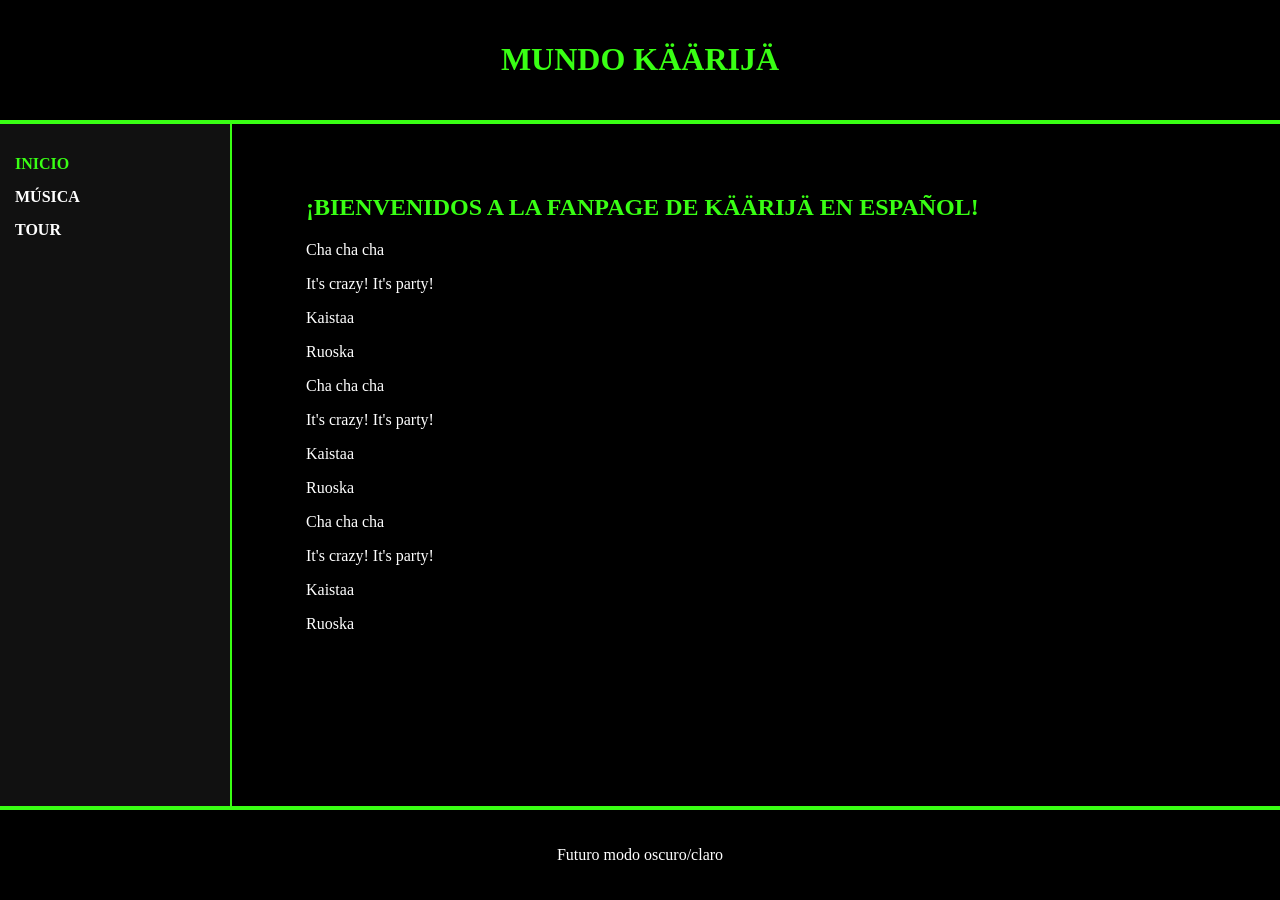
==== index.html @ b9b589a8 "index.html" ====
<!DOCTYPE html>
<html lang="es">
<head>
    <meta charset="UTF-8">
    <meta name="viewport" content="width=device-width, initial-scale=1.0">
    <link rel="icon" type="image/x-icon" href="favicon.ico"/>
    <title>Mundo Käärijä</title>
    <link rel="stylesheet" href="stylesheet.css">

</head>
<body>

    <header>
        <h1>Mundo Käärijä</h1>
    </header>

    <div class="wrapper">
        <nav>
            <ul class="nav-items-container">
                <li><a href="#" class="nav-link active">Inicio</a></li>
                <li><a href="#" class="nav-link">Música</a></li>
                <li><a href="#" class="nav-link">Tour</a></li>
            </ul>
        </nav>

        <main>
            <div class="main-container">
                <h2>¡Bienvenidos a la Fanpage de Käärijä en español!</h2>
                <p>Cha cha cha</p>
                <p>It's crazy! It's party!</p>
                <p>Kaistaa</p>
                <p>Ruoska</p>
                <p>Cha cha cha</p>
                <p>It's crazy! It's party!</p>
                <p>Kaistaa</p>
                <p>Ruoska</p>
                <p>Cha cha cha</p>
                <p>It's crazy! It's party!</p>
                <p>Kaistaa</p>
                <p>Ruoska</p>
            </div>
        </main>
    </div>

    <footer>
        <p>Futuro modo oscuro/claro</p>
    </footer>

</body>
</html>
---- stylesheet.css ----
:root { --neon: #39FF14; --black: #000000; }
body { background: var(--black); color: white; min-height: 100vh; display: flex; flex-direction: column; margin: 0; }
        
header { border-bottom: 4px solid var(--neon); padding: 20px; text-align: center; }
footer { border-top: 4px solid var(--neon); padding: 20px; text-align: center; margin-top: auto; }

.wrapper { display: flex; flex-grow: 1; }

nav { background: #111; padding: 15px; flex-shrink: 0; }

@media (min-width: 992px) {
    .wrapper { flex-direction: row; }
    nav { width: 200px; border-right: 2px solid var(--neon); }
    .nav-items-container { display: flex; flex-direction: column; list-style: none; padding: 0; gap: 15px; }
}

@media (max-width: 991px) {
    .wrapper { flex-direction: column; }
    nav { width: 100%; border-bottom: 2px solid var(--neon); box-sizing: border-box;}
    .nav-items-container { display: flex; flex-direction: row; justify-content: space-around; list-style: none; padding: 0; margin: 0; }
    main {
        padding: 20px !important; /* Un margen más pequeño para móvil */
        width: 100%;
        box-sizing: border-box;
    }
}

main { 
    flex-grow: 1; 
    padding: 50px; 
}

.main-container {
    max-width: 900px;
    margin: 0 auto;  
}

.nav-link { color: white !important; font-weight: bold; text-transform: uppercase; text-decoration: none; }
.nav-link:hover { color: var(--neon) !important; text-shadow: 0 0 10px var(--neon); }
.nav-link:active { transform: scale(0.8); opacity: 0.8;}
.nav-link.active { color: var(--neon) !important;}
h1, h2 { color: var(--neon); font-weight: 900; text-transform: uppercase; }
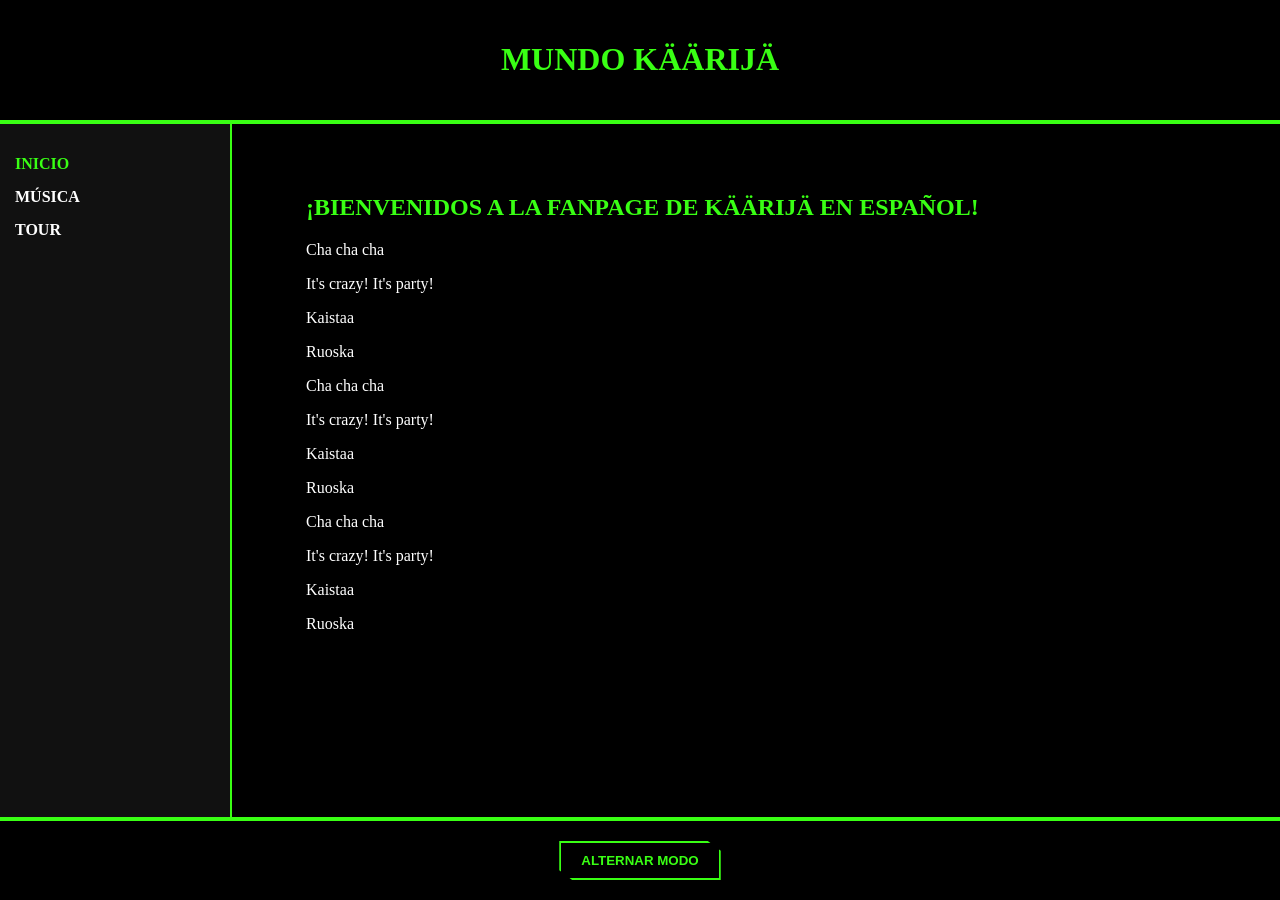
==== commit 06db341d: "Modo claro/oscuro" ====
--- a/index.html
+++ b/index.html
@@ -43,8 +43,28 @@
     </div>
 
     <footer>
-        <p>Futuro modo oscuro/claro</p>
+        <button id="theme-toggle">Alternar Modo</button>
     </footer>
+
+    <script>
+    const btn = document.getElementById('theme-toggle');
+    const currentTheme = localStorage.getItem('theme');
+
+
+    if (currentTheme === 'light') {
+        document.body.classList.add('light-mode');
+    }
+
+    btn.addEventListener('click', () => {
+        document.body.classList.toggle('light-mode');
+        
+        let theme = 'dark';
+        if (document.body.classList.contains('light-mode')) {
+            theme = 'light';
+        }
+        localStorage.setItem('theme', theme);
+    });
+</script>
 
 </body>
 </html>
--- a/stylesheet.css
+++ b/stylesheet.css
@@ -1,13 +1,14 @@
 
-:root { --neon: #39FF14; --black: #000000; }
-body { background: var(--black); color: white; min-height: 100vh; display: flex; flex-direction: column; margin: 0; }
+:root { --neon: #39FF14; --bg-color: #000000; --text-color: #ffffff; --nav-bg: #111111; --header-bg: #000000;}
+.light-mode {--bg-color: #ffffff; --text-color: #333333;--neon:  #2eb817;--header-bg: #f4f4f4; --nav-bg: #f4f4f4;}
+body { background: var(--bg-color);  color: var(--text-color); min-height: 100vh; display: flex; flex-direction: column; margin: 0; transition: background-color 0.3s, color 0.3s;}
         
-header { border-bottom: 4px solid var(--neon); padding: 20px; text-align: center; }
-footer { border-top: 4px solid var(--neon); padding: 20px; text-align: center; margin-top: auto; }
+header { border-bottom: 4px solid var(--neon); padding: 20px; text-align: center; background: var(--header-bg); }
+footer { border-top: 4px solid var(--neon); padding: 20px; text-align: center; margin-top: auto; background: var(--header-bg); }
 
 .wrapper { display: flex; flex-grow: 1; }
 
-nav { background: #111; padding: 15px; flex-shrink: 0; }
+nav { background: var(--nav-bg); padding: 15px; flex-shrink: 0; transition: background-color 0.3s; }
 
 @media (min-width: 992px) {
     .wrapper { flex-direction: row; }
@@ -36,8 +37,15 @@
     margin: 0 auto;  
 }
 
-.nav-link { color: white !important; font-weight: bold; text-transform: uppercase; text-decoration: none; }
+.nav-link { color: var(--text-color); font-weight: bold; text-transform: uppercase; text-decoration: none; }
 .nav-link:hover { color: var(--neon) !important; text-shadow: 0 0 10px var(--neon); }
 .nav-link:active { transform: scale(0.8); opacity: 0.8;}
 .nav-link.active { color: var(--neon) !important;}
 h1, h2 { color: var(--neon); font-weight: 900; text-transform: uppercase; }
+
+
+button {background: transparent; color: var(--neon); border: 2px solid var(--neon); padding: 10px 20px; font-weight: bold; text-transform: uppercase; cursor: pointer; position: relative; clip-path: polygon(92% 0, 100% 25%, 100% 100%, 8% 100%, 0% 75%, 0 0); transition: all 0.3s;}
+
+button:hover {background: var(--neon); color: var(--bg-color); box-shadow: 0 0 15px var(--neon);}
+
+button:active {transform: scale(0.95); filter: brightness(0.8);}
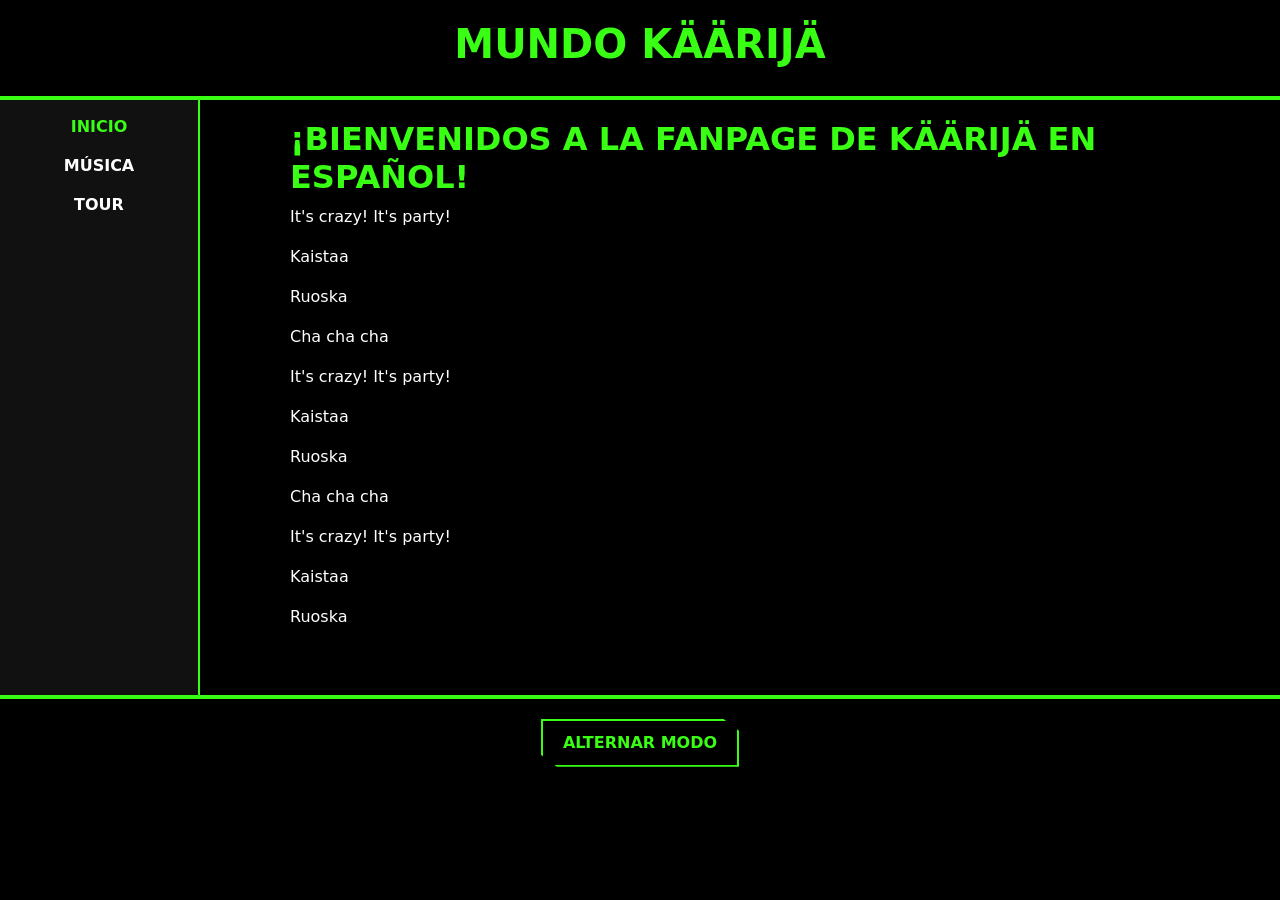
==== commit 4fbc57bf: "Elementos Bootstrap" ====
--- a/index.html
+++ b/index.html
@@ -5,29 +5,30 @@
     <meta name="viewport" content="width=device-width, initial-scale=1.0">
     <link rel="icon" type="image/x-icon" href="favicon.ico"/>
     <title>Mundo Käärijä</title>
+    <link href="https://cdn.jsdelivr.net/npm/bootstrap@5.3.3/dist/css/bootstrap.min.css" rel="stylesheet">
+
     <link rel="stylesheet" href="stylesheet.css">
 
 </head>
 <body>
-
+<div class="container-fluid text-center p-0">
     <header>
-        <h1>Mundo Käärijä</h1>
+            <h1>Mundo Käärijä</h1>
     </header>
 
-    <div class="wrapper">
-        <nav>
-            <ul class="nav-items-container">
-                <li><a href="#" class="nav-link active">Inicio</a></li>
-                <li><a href="#" class="nav-link">Música</a></li>
-                <li><a href="#" class="nav-link">Tour</a></li>
-            </ul>
-        </nav>
+    <div class="wrapper ">
+            <nav>
+                <ul class="nav-items-container">
+                    <li><a href="#" class="nav-link active">Inicio</a></li>
+                    <li><a href="musica.html" class="nav-link">Música</a></li>
+                    <li><a href="tour.html" class="nav-link">Tour</a></li>
+                </ul>
+            </nav>
 
-        <main>
-            <div class="main-container">
-                <h2>¡Bienvenidos a la Fanpage de Käärijä en español!</h2>
-                <p>Cha cha cha</p>
-                <p>It's crazy! It's party!</p>
+            <main>
+                <div class="main-container">
+                    <h2>¡Bienvenidos a la Fanpage de Käärijä en español!</h2>
+                     <p>It's crazy! It's party!</p>
                 <p>Kaistaa</p>
                 <p>Ruoska</p>
                 <p>Cha cha cha</p>
@@ -38,13 +39,16 @@
                 <p>It's crazy! It's party!</p>
                 <p>Kaistaa</p>
                 <p>Ruoska</p>
-            </div>
-        </main>
+                </div>
+            </main>
     </div>
 
-    <footer>
-        <button id="theme-toggle">Alternar Modo</button>
+    <footer class=" pb-5 d-flex justify-content-center">
+            <button id="theme-toggle">Alternar Modo</button>
     </footer>
+    </div>
+
+    <script src="https://cdn.jsdelivr.net/npm/bootstrap@5.3.3/dist/js/bootstrap.bundle.min.js"></script>
 
     <script>
     const btn = document.getElementById('theme-toggle');
--- a/stylesheet.css
+++ b/stylesheet.css
@@ -10,10 +10,27 @@
 
 nav { background: var(--nav-bg); padding: 15px; flex-shrink: 0; transition: background-color 0.3s; }
 
+.video-responsive {
+    aspect-ratio: 16 / 9;
+    margin: 20px auto;
+    border: 2px solid var(--neon);
+    box-shadow: 0 0 15px var(--neon);
+    overflow: hidden;
+}
+
+.video-responsive iframe {
+    width: 100%;
+    height: 100%;
+    display: block;
+}
+
 @media (min-width: 992px) {
     .wrapper { flex-direction: row; }
     nav { width: 200px; border-right: 2px solid var(--neon); }
     .nav-items-container { display: flex; flex-direction: column; list-style: none; padding: 0; gap: 15px; }
+    .video-responsive {
+        width: 80%; 
+    }
 }
 
 @media (max-width: 991px) {
@@ -25,11 +42,16 @@
         width: 100%;
         box-sizing: border-box;
     }
+    .video-responsive {
+        width: 100%; 
+    }
 }
 
 main { 
     flex-grow: 1; 
-    padding: 50px; 
+    padding: 50px;
+    padding-top: 20px; 
+    text-align: left;
 }
 
 .main-container {
@@ -48,4 +70,4 @@
 
 button:hover {background: var(--neon); color: var(--bg-color); box-shadow: 0 0 15px var(--neon);}
 
-button:active {transform: scale(0.95); filter: brightness(0.8);}+button:active {transform: scale(0.95); filter: brightness(0.8);}
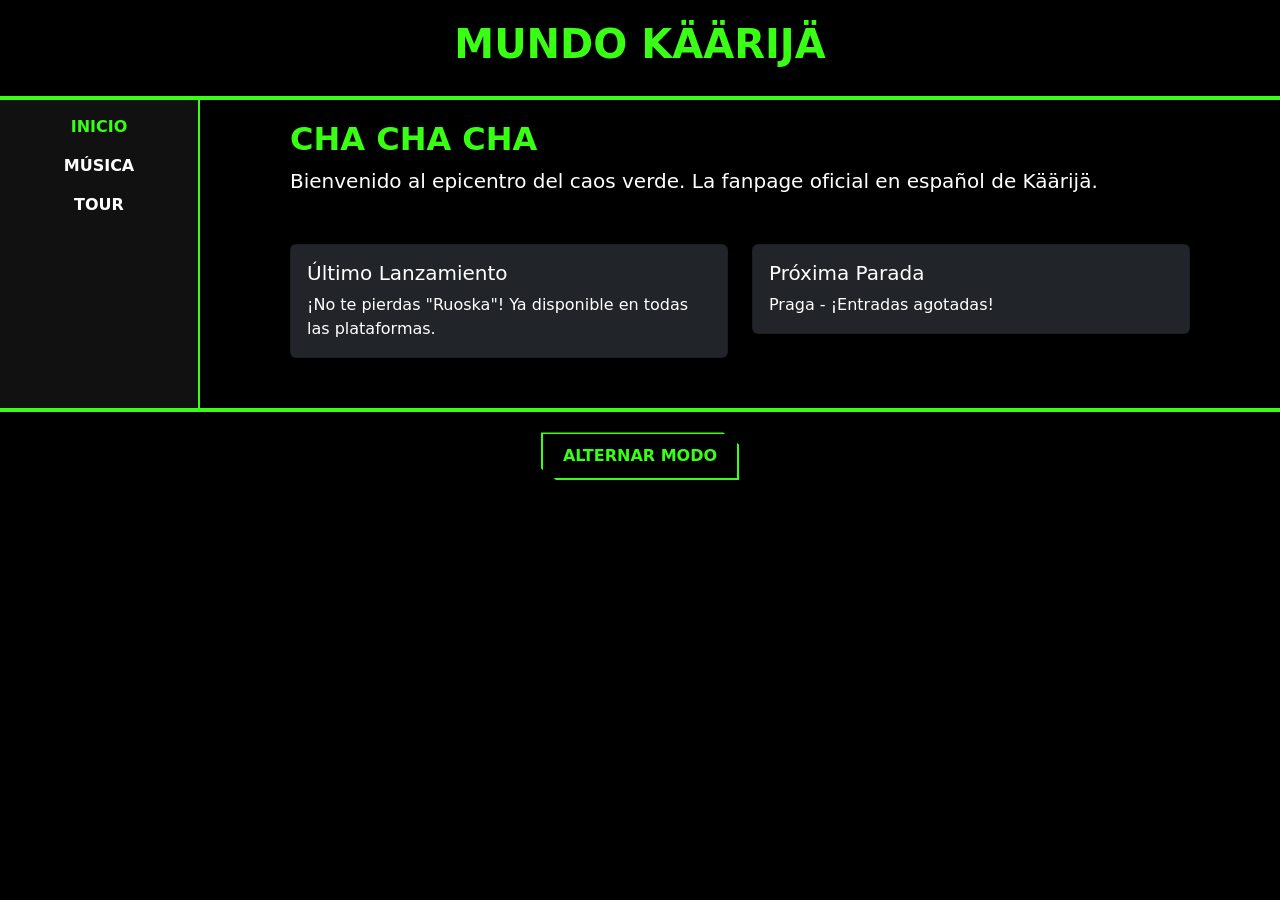
==== commit 69b369ca: "Contenido" ====
--- a/index.html
+++ b/index.html
@@ -1,74 +1,94 @@
-<!DOCTYPE html>
+<!doctype html>
 <html lang="es">
-<head>
-    <meta charset="UTF-8">
-    <meta name="viewport" content="width=device-width, initial-scale=1.0">
-    <link rel="icon" type="image/x-icon" href="favicon.ico"/>
+  <head>
+    <meta charset="UTF-8" />
+    <meta name="viewport" content="width=device-width, initial-scale=1.0" />
+    <meta name="description" content="Fanpage de Käärijä: Inicio" />
+    <link rel="icon" type="image/x-icon" href="favicon.ico" />
     <title>Mundo Käärijä</title>
-    <link href="https://cdn.jsdelivr.net/npm/bootstrap@5.3.3/dist/css/bootstrap.min.css" rel="stylesheet">
+    <link
+      href="https://cdn.jsdelivr.net/npm/bootstrap@5.3.3/dist/css/bootstrap.min.css"
+      rel="stylesheet"
+    />
 
-    <link rel="stylesheet" href="stylesheet.css">
+    <link rel="stylesheet" href="stylesheet.css" />
+  </head>
+  <body>
+    <div class="container-fluid text-center p-0">
+      <header>
+        <h1>Mundo Käärijä</h1>
+      </header>
 
-</head>
-<body>
-<div class="container-fluid text-center p-0">
-    <header>
-            <h1>Mundo Käärijä</h1>
-    </header>
+      <div class="wrapper">
+        <nav>
+          <ul class="nav-items-container">
+            <li><a href="#" class="nav-link active">Inicio</a></li>
+            <li><a href="musica.html" class="nav-link">Música</a></li>
+            <li><a href="tour.html" class="nav-link">Tour</a></li>
+          </ul>
+        </nav>
 
-    <div class="wrapper ">
-            <nav>
-                <ul class="nav-items-container">
-                    <li><a href="#" class="nav-link active">Inicio</a></li>
-                    <li><a href="musica.html" class="nav-link">Música</a></li>
-                    <li><a href="tour.html" class="nav-link">Tour</a></li>
-                </ul>
-            </nav>
+        <main>
+          <div class="main-container">
+            <section class="hero-section mb-5">
+              <div class="hero-content">
+                <h2>CHA CHA CHA</h2>
+                <p class="lead">
+                  Bienvenido al epicentro del caos verde. La fanpage oficial en
+                  español de Käärijä.
+                </p>
+              </div>
+            </section>
 
-            <main>
-                <div class="main-container">
-                    <h2>¡Bienvenidos a la Fanpage de Käärijä en español!</h2>
-                     <p>It's crazy! It's party!</p>
-                <p>Kaistaa</p>
-                <p>Ruoska</p>
-                <p>Cha cha cha</p>
-                <p>It's crazy! It's party!</p>
-                <p>Kaistaa</p>
-                <p>Ruoska</p>
-                <p>Cha cha cha</p>
-                <p>It's crazy! It's party!</p>
-                <p>Kaistaa</p>
-                <p>Ruoska</p>
+            <div class="row mt-4">
+              <div class="col-md-6">
+                <div class="card bg-dark text-white border-neon">
+                  <div class="card-body">
+                    <h3 class="card-title h5">Último Lanzamiento</h3>
+                    <p class="card-text">
+                      ¡No te pierdas "Ruoska"! Ya disponible en todas las
+                      plataformas.
+                    </p>
+                  </div>
                 </div>
-            </main>
-    </div>
+              </div>
+              <div class="col-md-6">
+                <div class="card bg-dark text-white border-neon">
+                  <div class="card-body">
+                    <h3 class="card-title h5">Próxima Parada</h3>
+                    <p class="card-text">Praga - ¡Entradas agotadas!</p>
+                  </div>
+                </div>
+              </div>
+            </div>
+          </div>
+        </main>
+      </div>
 
-    <footer class=" pb-5 d-flex justify-content-center">
-            <button id="theme-toggle">Alternar Modo</button>
-    </footer>
+      <footer class="pb-5 d-flex justify-content-center">
+        <button id="theme-toggle">Alternar Modo</button>
+      </footer>
     </div>
 
     <script src="https://cdn.jsdelivr.net/npm/bootstrap@5.3.3/dist/js/bootstrap.bundle.min.js"></script>
 
     <script>
-    const btn = document.getElementById('theme-toggle');
-    const currentTheme = localStorage.getItem('theme');
+      const btn = document.getElementById("theme-toggle");
+      const currentTheme = localStorage.getItem("theme");
 
+      if (currentTheme === "light") {
+        document.body.classList.add("light-mode");
+      }
 
-    if (currentTheme === 'light') {
-        document.body.classList.add('light-mode');
-    }
+      btn.addEventListener("click", () => {
+        document.body.classList.toggle("light-mode");
 
-    btn.addEventListener('click', () => {
-        document.body.classList.toggle('light-mode');
-        
-        let theme = 'dark';
-        if (document.body.classList.contains('light-mode')) {
-            theme = 'light';
+        let theme = "dark";
+        if (document.body.classList.contains("light-mode")) {
+          theme = "light";
         }
-        localStorage.setItem('theme', theme);
-    });
-</script>
-
-</body>
+        localStorage.setItem("theme", theme);
+      });
+    </script>
+  </body>
 </html>
--- a/stylesheet.css
+++ b/stylesheet.css
@@ -1,73 +1,248 @@
-
-:root { --neon: #39FF14; --bg-color: #000000; --text-color: #ffffff; --nav-bg: #111111; --header-bg: #000000;}
-.light-mode {--bg-color: #ffffff; --text-color: #333333;--neon:  #2eb817;--header-bg: #f4f4f4; --nav-bg: #f4f4f4;}
-body { background: var(--bg-color);  color: var(--text-color); min-height: 100vh; display: flex; flex-direction: column; margin: 0; transition: background-color 0.3s, color 0.3s;}
-        
-header { border-bottom: 4px solid var(--neon); padding: 20px; text-align: center; background: var(--header-bg); }
-footer { border-top: 4px solid var(--neon); padding: 20px; text-align: center; margin-top: auto; background: var(--header-bg); }
-
-.wrapper { display: flex; flex-grow: 1; }
-
-nav { background: var(--nav-bg); padding: 15px; flex-shrink: 0; transition: background-color 0.3s; }
+:root {
+  --neon: #39ff14;
+  --bg-color: #000000;
+  --text-color: #ffffff;
+  --nav-bg: #111111;
+  --header-bg: #000000;
+}
+.light-mode {
+  --bg-color: #ffffff;
+  --text-color: #333333;
+  --neon: #1a7a0e;
+  --header-bg: #f4f4f4;
+  --nav-bg: #f4f4f4;
+}
+body {
+  background: var(--bg-color);
+  color: var(--text-color);
+  min-height: 100vh;
+  display: flex;
+  flex-direction: column;
+  margin: 0;
+  transition:
+    background-color 0.3s,
+    color 0.3s;
+}
+
+header {
+  border-bottom: 4px solid var(--neon);
+  padding: 20px;
+  text-align: center;
+  background: var(--header-bg);
+}
+footer {
+  border-top: 4px solid var(--neon);
+  padding: 20px;
+  text-align: center;
+  margin-top: auto;
+  background: var(--header-bg);
+}
+
+.wrapper {
+  display: flex;
+  flex-grow: 1;
+}
+
+nav {
+  background: var(--nav-bg);
+  padding: 15px;
+  flex-shrink: 0;
+  transition: background-color 0.3s;
+}
 
 .video-responsive {
-    aspect-ratio: 16 / 9;
-    margin: 20px auto;
-    border: 2px solid var(--neon);
-    box-shadow: 0 0 15px var(--neon);
-    overflow: hidden;
+  aspect-ratio: 16 / 9;
+  margin: 20px auto;
+  border: 2px solid var(--neon);
+  box-shadow: 0 0 15px var(--neon);
+  overflow: hidden;
 }
 
 .video-responsive iframe {
+  width: 100%;
+  height: 100%;
+  display: block;
+}
+
+@media (min-width: 992px) {
+  .wrapper {
+    flex-direction: row;
+  }
+  nav {
+    width: 200px;
+    border-right: 2px solid var(--neon);
+  }
+  .nav-items-container {
+    display: flex;
+    flex-direction: column;
+    list-style: none;
+    padding: 0;
+    gap: 15px;
+  }
+  .video-responsive {
+    width: 80%;
+  }
+}
+
+@media (max-width: 991px) {
+  .wrapper {
+    flex-direction: column;
+  }
+  nav {
     width: 100%;
-    height: 100%;
-    display: block;
-}
-
-@media (min-width: 992px) {
-    .wrapper { flex-direction: row; }
-    nav { width: 200px; border-right: 2px solid var(--neon); }
-    .nav-items-container { display: flex; flex-direction: column; list-style: none; padding: 0; gap: 15px; }
-    .video-responsive {
-        width: 80%; 
-    }
-}
-
-@media (max-width: 991px) {
-    .wrapper { flex-direction: column; }
-    nav { width: 100%; border-bottom: 2px solid var(--neon); box-sizing: border-box;}
-    .nav-items-container { display: flex; flex-direction: row; justify-content: space-around; list-style: none; padding: 0; margin: 0; }
-    main {
-        padding: 20px !important; /* Un margen más pequeño para móvil */
-        width: 100%;
-        box-sizing: border-box;
-    }
-    .video-responsive {
-        width: 100%; 
-    }
-}
-
-main { 
-    flex-grow: 1; 
-    padding: 50px;
-    padding-top: 20px; 
-    text-align: left;
+    border-bottom: 2px solid var(--neon);
+    box-sizing: border-box;
+  }
+  .nav-items-container {
+    display: flex;
+    flex-direction: row;
+    justify-content: space-around;
+    list-style: none;
+    padding: 0;
+    margin: 0;
+  }
+  main {
+    padding: 20px !important; /* Un margen más pequeño para móvil */
+    width: 100%;
+    box-sizing: border-box;
+  }
+  .video-responsive {
+    width: 100%;
+  }
+}
+
+main {
+  flex-grow: 1;
+  padding: 50px;
+  padding-top: 20px;
+  text-align: left;
 }
 
 .main-container {
-    max-width: 900px;
-    margin: 0 auto;  
-}
-
-.nav-link { color: var(--text-color); font-weight: bold; text-transform: uppercase; text-decoration: none; }
-.nav-link:hover { color: var(--neon) !important; text-shadow: 0 0 10px var(--neon); }
-.nav-link:active { transform: scale(0.8); opacity: 0.8;}
-.nav-link.active { color: var(--neon) !important;}
-h1, h2 { color: var(--neon); font-weight: 900; text-transform: uppercase; }
-
-
-button {background: transparent; color: var(--neon); border: 2px solid var(--neon); padding: 10px 20px; font-weight: bold; text-transform: uppercase; cursor: pointer; position: relative; clip-path: polygon(92% 0, 100% 25%, 100% 100%, 8% 100%, 0% 75%, 0 0); transition: all 0.3s;}
-
-button:hover {background: var(--neon); color: var(--bg-color); box-shadow: 0 0 15px var(--neon);}
-
-button:active {transform: scale(0.95); filter: brightness(0.8);}
+  max-width: 900px;
+  margin: 0 auto;
+}
+
+.nav-link {
+  color: var(--text-color);
+  font-weight: bold;
+  text-transform: uppercase;
+  text-decoration: none;
+}
+.nav-link:hover {
+  color: var(--neon) !important;
+  text-shadow: 0 0 10px var(--neon);
+}
+.nav-link:active {
+  transform: scale(0.8);
+  opacity: 0.8;
+}
+.nav-link.active {
+  color: var(--neon) !important;
+}
+h1,
+h2 {
+  color: var(--neon);
+  font-weight: 900;
+  text-transform: uppercase;
+}
+
+button {
+  background: transparent;
+  color: var(--neon);
+  border: 2px solid var(--neon);
+  padding: 10px 20px;
+  font-weight: bold;
+  text-transform: uppercase;
+  cursor: pointer;
+  position: relative;
+  clip-path: polygon(92% 0, 100% 25%, 100% 100%, 8% 100%, 0% 75%, 0 0);
+  transition: all 0.3s;
+}
+
+button:hover {
+  background: var(--neon);
+  color: var(--bg-color);
+  box-shadow: 0 0 15px var(--neon);
+}
+
+button:active {
+  transform: scale(0.95);
+  filter: brightness(0.8);
+}
+
+.table {
+  --bs-table-bg: transparent;
+  --bs-table-color: var(--text-color);
+  --bs-table-border-color: var(--neon);
+  border: 2px solid var(--neon) !important;
+  color: var(--text-color) !important;
+  margin-top: 20px;
+}
+
+.table-dark {
+  background-color: var(--neon) !important;
+  color: var(--bg-color) !important;
+}
+
+.table-dark th {
+  border: none !important;
+  text-transform: uppercase;
+}
+
+.table-striped > tbody > tr:nth-of-type(odd) > * {
+  background-color: rgba(57, 255, 20, 0.1) !important;
+  color: var(--text-color) !important;
+  box-shadow: none !important;
+}
+
+.table td,
+.table th {
+  border-bottom: 1px solid var(--neon) !important;
+  padding: 12px;
+}
+
+ul {
+  list-style: none;
+  padding-left: 0;
+}
+
+ul > li > strong {
+  display: block;
+  color: var(--neon);
+  font-size: 1.2rem;
+  text-transform: uppercase;
+  margin-top: 25px;
+  margin-bottom: 10px;
+}
+
+ol {
+  list-style-position: inside; /* Mantiene el número alineado con el texto */
+  padding-left: 15px;
+  color: var(--text-color);
+}
+
+ol li {
+  margin-bottom: 5px;
+}
+
+ol li::marker {
+  color: var(--neon);
+  font-weight: bold;
+}
+
+.light-mode .card {
+  background-color: #ffffff !important;
+  color: #1a7a0e !important;
+  border: 1px solid rgba(0, 0, 0, 0.1) !important;
+  box-shadow: 0 4px 6px rgba(0, 0, 0, 0.1);
+}
+
+.light-mode .card-title {
+  color: #000000 !important;
+  font-weight: bold;
+}
+
+.light-mode .card-text {
+  color: #333333 !important;
+}
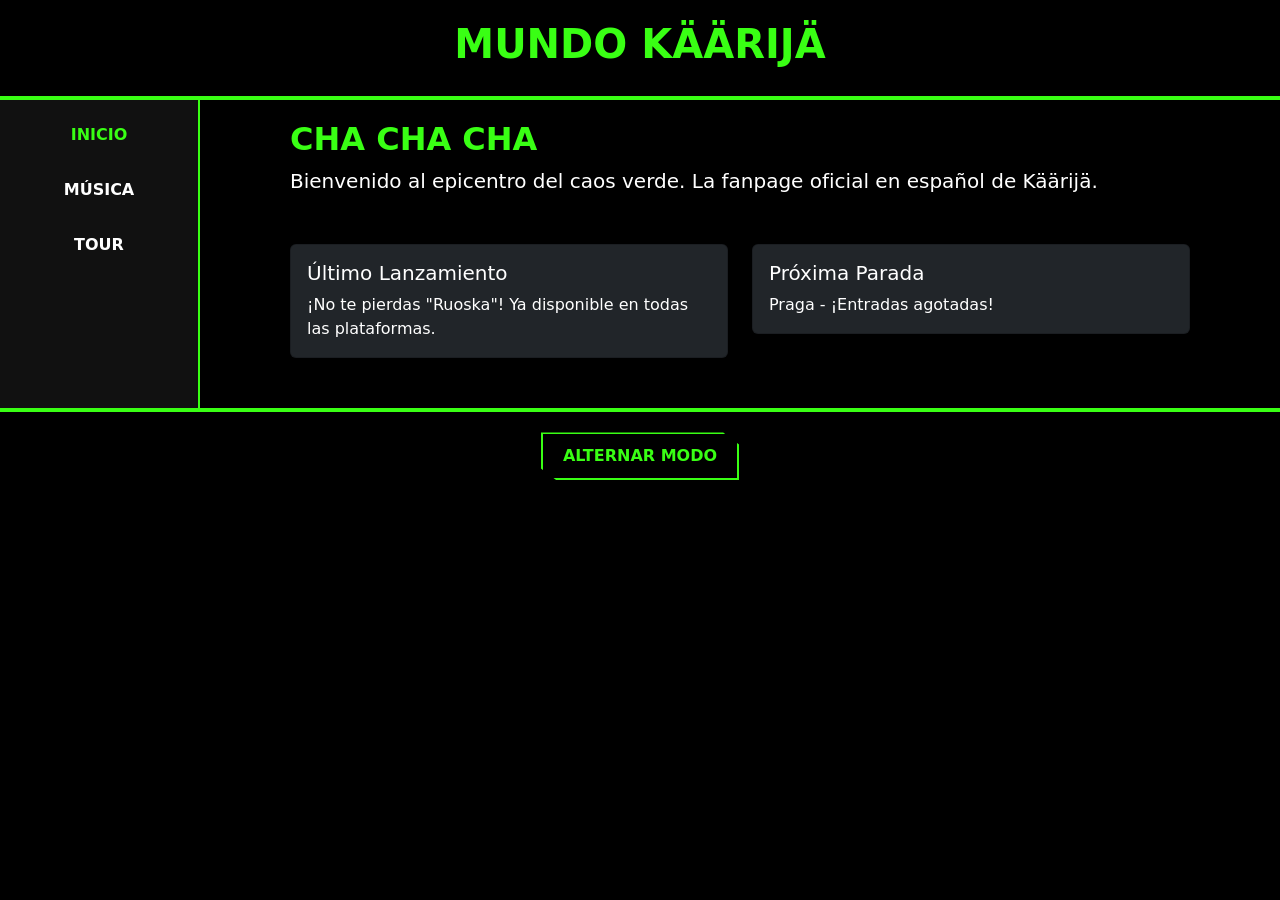
==== commit 941f5b3e: "accesibilidad" ====
--- a/index.html
+++ b/index.html
@@ -21,10 +21,16 @@
 
       <div class="wrapper">
         <nav>
-          <ul class="nav-items-container">
-            <li><a href="#" class="nav-link active">Inicio</a></li>
-            <li><a href="musica.html" class="nav-link">Música</a></li>
-            <li><a href="tour.html" class="nav-link">Tour</a></li>
+          <ul class="navbar-nav">
+            <li class="nav-item">
+              <a href="#" aria-current="page" class="nav-link active">Inicio</a>
+            </li>
+            <li class="nav-item">
+              <a href="musica.html" class="nav-link">Música</a>
+            </li>
+            <li class="nav-item">
+              <a href="tour.html" class="nav-link">Tour</a>
+            </li>
           </ul>
         </nav>
 
@@ -66,7 +72,12 @@
       </div>
 
       <footer class="pb-5 d-flex justify-content-center">
-        <button id="theme-toggle">Alternar Modo</button>
+        <button
+          id="theme-toggle"
+          aria-label="Cambiar entre modo claro y oscuro"
+        >
+          Alternar Modo
+        </button>
       </footer>
     </div>
 
--- a/stylesheet.css
+++ b/stylesheet.css
@@ -5,6 +5,7 @@
   --nav-bg: #111111;
   --header-bg: #000000;
 }
+
 .light-mode {
   --bg-color: #ffffff;
   --text-color: #333333;
@@ -72,7 +73,7 @@
     width: 200px;
     border-right: 2px solid var(--neon);
   }
-  .nav-items-container {
+  .navbar-nav {
     display: flex;
     flex-direction: column;
     list-style: none;
@@ -93,7 +94,7 @@
     border-bottom: 2px solid var(--neon);
     box-sizing: border-box;
   }
-  .nav-items-container {
+  .navbar-nav {
     display: flex;
     flex-direction: row;
     justify-content: space-around;
@@ -136,6 +137,7 @@
 .nav-link:active {
   transform: scale(0.8);
   opacity: 0.8;
+  text-underline-offset: 5px;
 }
 .nav-link.active {
   color: var(--neon) !important;
@@ -246,3 +248,45 @@
 .light-mode .card-text {
   color: #333333 !important;
 }
+
+:focus-visible {
+  outline: 3px solid var(--neon) !important;
+  outline-offset: 4px;
+  box-shadow: 0 0 10px var(--neon);
+  transition: outline-offset 0.2s ease;
+}
+
+button:focus-visible {
+  outline: 2px solid var(--text-color) !important;
+  box-shadow: 0 0 0 4px var(--neon);
+}
+
+.light-mode :focus-visible {
+  outline: 3px solid #000 !important;
+  box-shadow: 0 0 10px rgba(0, 0, 0, 0.2);
+}
+
+#theme-toggle:focus-visible {
+  outline: 3px solid var(--neon) !important;
+  outline-offset: 4px;
+  box-shadow:
+    0 0 20px var(--neon),
+    0 0 40px rgba(57, 255, 20, 0.4);
+  background-color: rgba(57, 255, 20, 0.1);
+  transform: scale(1.05);
+}
+
+.light-mode #theme-toggle:focus-visible {
+  outline: 3px solid #000 !important;
+  box-shadow: 0 0 15px rgba(0, 0, 0, 0.3);
+  background-color: rgba(0, 0, 0, 0.05);
+}
+
+:focus:not(:focus-visible) {
+  outline: none;
+}
+
+.video-responsive:focus-within {
+  border: 3px solid var(--neon);
+  box-shadow: 0 0 20px var(--neon);
+}
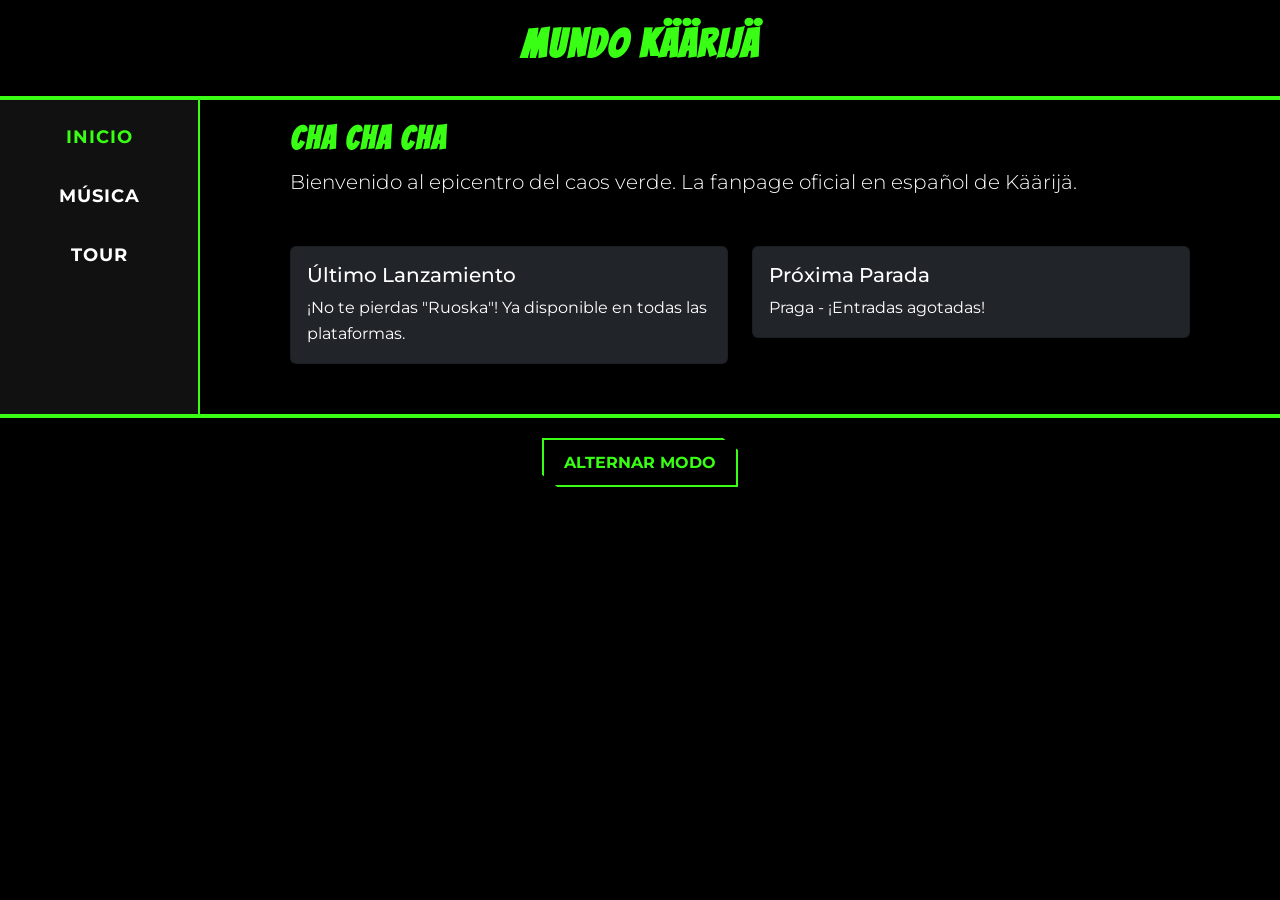
==== commit 1d8b5b18: "fonts" ====
--- a/index.html
+++ b/index.html
@@ -10,7 +10,12 @@
       href="https://cdn.jsdelivr.net/npm/bootstrap@5.3.3/dist/css/bootstrap.min.css"
       rel="stylesheet"
     />
-
+    <link rel="preconnect" href="https://fonts.googleapis.com" />
+    <link rel="preconnect" href="https://fonts.gstatic.com" crossorigin />
+    <link
+      href="https://fonts.googleapis.com/css2?family=Bangers&family=Inter:ital,opsz,wght@0,14..32,100..900;1,14..32,100..900&family=Montserrat:ital,wght@0,100..900;1,100..900&display=swap"
+      rel="stylesheet"
+    />
     <link rel="stylesheet" href="stylesheet.css" />
   </head>
   <body>
--- a/stylesheet.css
+++ b/stylesheet.css
@@ -13,7 +13,11 @@
   --header-bg: #f4f4f4;
   --nav-bg: #f4f4f4;
 }
+
 body {
+  font-family: "Montserrat", sans-serif;
+  font-weight: 400; /* Normal para lectura */
+  line-height: 1.6;
   background: var(--bg-color);
   color: var(--text-color);
   min-height: 100vh;
@@ -65,53 +69,6 @@
   display: block;
 }
 
-@media (min-width: 992px) {
-  .wrapper {
-    flex-direction: row;
-  }
-  nav {
-    width: 200px;
-    border-right: 2px solid var(--neon);
-  }
-  .navbar-nav {
-    display: flex;
-    flex-direction: column;
-    list-style: none;
-    padding: 0;
-    gap: 15px;
-  }
-  .video-responsive {
-    width: 80%;
-  }
-}
-
-@media (max-width: 991px) {
-  .wrapper {
-    flex-direction: column;
-  }
-  nav {
-    width: 100%;
-    border-bottom: 2px solid var(--neon);
-    box-sizing: border-box;
-  }
-  .navbar-nav {
-    display: flex;
-    flex-direction: row;
-    justify-content: space-around;
-    list-style: none;
-    padding: 0;
-    margin: 0;
-  }
-  main {
-    padding: 20px !important; /* Un margen más pequeño para móvil */
-    width: 100%;
-    box-sizing: border-box;
-  }
-  .video-responsive {
-    width: 100%;
-  }
-}
-
 main {
   flex-grow: 1;
   padding: 50px;
@@ -129,24 +86,33 @@
   font-weight: bold;
   text-transform: uppercase;
   text-decoration: none;
-}
+  font-family: "Montserrat", sans-serif;
+  letter-spacing: 1px;
+  font-size: 1.1rem;
+}
+
 .nav-link:hover {
   color: var(--neon) !important;
   text-shadow: 0 0 10px var(--neon);
 }
+
 .nav-link:active {
   transform: scale(0.8);
   opacity: 0.8;
   text-underline-offset: 5px;
 }
+
 .nav-link.active {
   color: var(--neon) !important;
 }
+
 h1,
 h2 {
   color: var(--neon);
   font-weight: 900;
   text-transform: uppercase;
+  font-family: "Bangers", system-ui;
+  letter-spacing: 2px;
 }
 
 button {
@@ -290,3 +256,77 @@
   border: 3px solid var(--neon);
   box-shadow: 0 0 20px var(--neon);
 }
+
+@media (min-width: 992px) {
+  .wrapper {
+    flex-direction: row;
+  }
+  nav {
+    width: 200px;
+    border-right: 2px solid var(--neon);
+  }
+  .navbar-nav {
+    display: flex;
+    flex-direction: column;
+    list-style: none;
+    padding: 0;
+    gap: 15px;
+  }
+  .video-responsive {
+    width: 80%;
+  }
+}
+
+@media (max-width: 991px) {
+  header h1 {
+    font-size: 2.2rem;
+    letter-spacing: 1px;
+    line-height: 1.1;
+  }
+
+  h2 {
+    font-size: 1.6rem;
+    margin-top: 1.5rem;
+  }
+
+  ul > li > strong {
+    font-size: 1.2rem;
+  }
+
+  p {
+    margin-bottom: 1rem;
+  }
+
+  .wrapper {
+    flex-direction: column;
+  }
+  nav {
+    width: 100%;
+    border-bottom: 2px solid var(--neon);
+    box-sizing: border-box;
+  }
+
+  .navbar-nav {
+    display: flex;
+    flex-direction: row;
+    justify-content: space-around;
+    list-style: none;
+    padding: 0;
+    margin: 0;
+  }
+  main {
+    padding: 20px !important; /* Un margen más pequeño para móvil */
+    width: 100%;
+    box-sizing: border-box;
+    font-size: 0.9rem; /* El texto general respira mejor siendo un poco más grande */
+  }
+
+  .video-responsive {
+    width: 100%;
+  }
+
+  .nav-link {
+    font-size: 0.9rem;
+    letter-spacing: 0px;
+  }
+}
